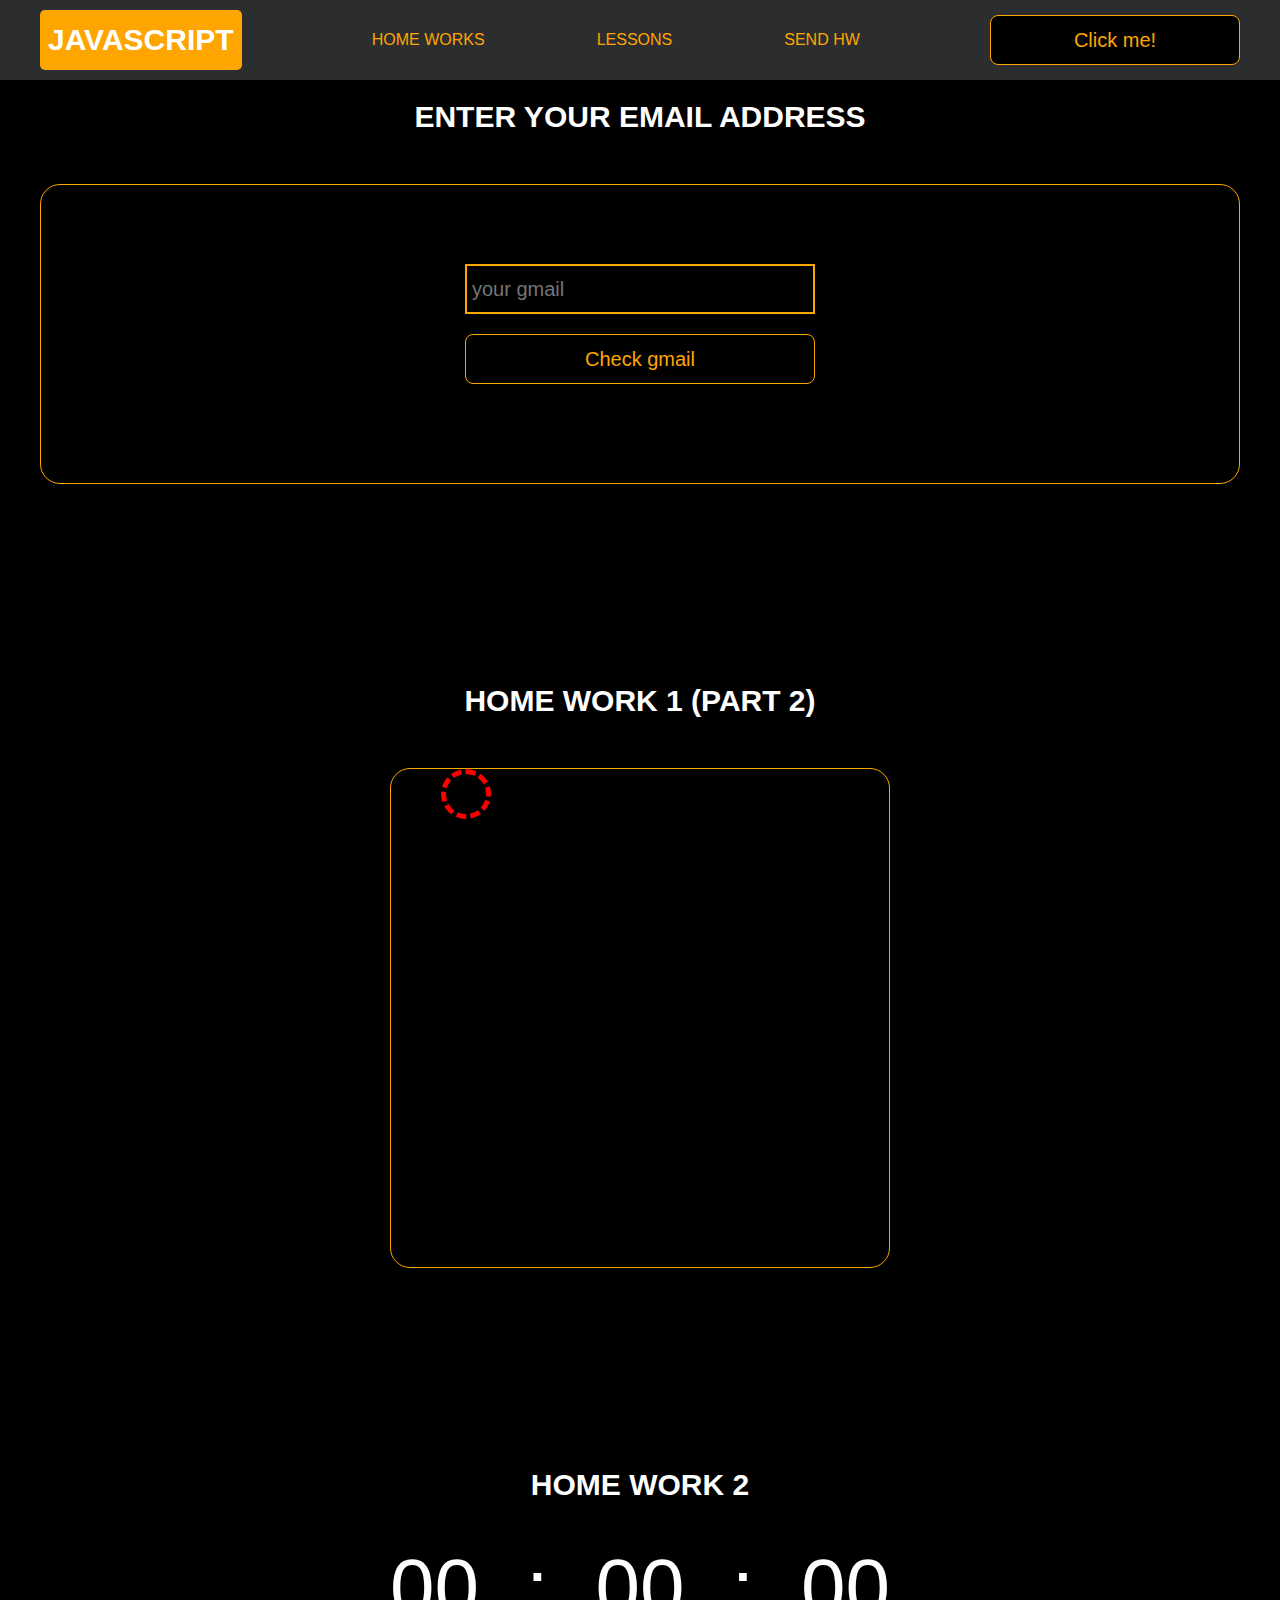
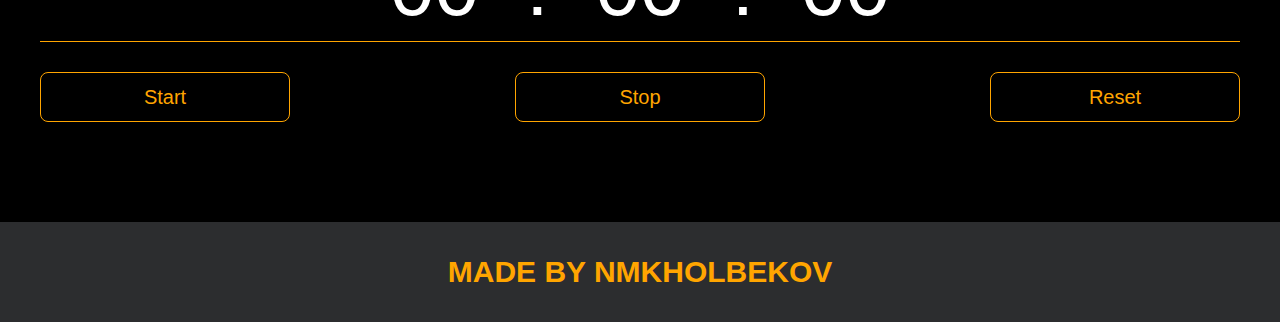
==== project_program_for_students/pages/home_works.html @ a9e52cdc "Hw1" ====
<!DOCTYPE html>
<html lang="en">
<head>
    <meta charset="UTF-8">
    <title>Home Works</title>
    <link rel="stylesheet" href="../css/style.css">
    <link rel="stylesheet" href="../css/core.css">
    <link rel="stylesheet" href="../css/home_works.css">
</head>
<body>

<div class="wrapper">
    <div class="header">
        <div class="container">
            <div class="inner_header">
                <a href="../index.html">
                    <div class="logotype">
                        <h2>Java<span>Script</span></h2>
                    </div>
                </a>
                <ul class="menu">
                    <li class="menu_link">
                        <a href="../pages/home_works.html">Home Works</a>
                    </li>
                    <li class="menu_link">
                        <a href="../pages/lessons.html">Lessons</a>
                    </li>
                    <li class="menu_link">
                        <a href="https://t.me/NurDinBuy16" target="_blank">Send hw</a>
                    </li>
                </ul>
                <button class="btn" id="btn-get">Click me!</button>
            </div>
        </div>
    </div>
    <div class="gmail_block">
        <div class="container">
            <h3>Enter your email address</h3>
            <div class="inner_gmail_block">
                <div class="form_gmail">
                    <label for="gmail_input"></label>
                    <input type="text" id="gmail_input" placeholder="your gmail">
                    <button class="btn" id="gmail_button">Check gmail</button>
                    <span class="checker" id="gmail_result"></span>
                </div>
            </div>
        </div>
    </div>
    <div class="move_block">
        <div class="container">
            <h3>Home work 1 (part 2)</h3>
            <div class="inner_move_block">
                <div class="parent_block">
                    <div class="child_block"></div>
                </div>
            </div>
        </div>
    </div>
    <div class="stopwatch">
        <div class="container">
            <h3>Home work 2 </h3>
            <div class="time">
                <div class="time_block">
                    <div class="interval" id="minutesS">00</div>
                    <div class="break">:</div>
                    <div class="interval" id="secondsS">00</div>
                    <div class="break">:</div>
                    <div class="interval" id="ml-secondsS">00</div>
                </div>
            </div>
            <div class="time_buttons">
                <button class="btn" id="start">Start</button>
                <button class="btn" id="stop">Stop</button>
                <button class="btn" id="reset">Reset</button>
            </div>
        </div>
    </div>
    <div class="footer">
        <div class="container">
            <a href="https://www.instagram.com/kholbekov_n/" target="_blank">
                <div class="inner_footer">
                    <h2>Made by nmkholbekov</h2>
                </div>
            </a>
        </div>
    </div>
</div>

<div class="modal">
    <div class="modal_dialog">
        <div class="modal_content">
            <form action="#">
                <div class="modal_close">&times;</div>
                <div class="modal_title">Мы свяжемся с вами как можно быстрее!</div>
                <input required placeholder="Ваше имя" name="name" type="text" class="modal_input">
                <input required placeholder="Ваш номер телефона" name="phone" type="phone" class="modal_input">
                <button class="btn btn_dark btn_min">Перезвонить мне</button>
            </form>
        </div>
    </div>
</div>

</body>
<script src="../js/home_works.js"></script>
<script src="../js/modal.js"></script>
</html>
---- project_program_for_students/css/style.css ----
/* HEADER */

.header {
    height: 80px;
    background: #2c2d2f;
    display: flex;
    align-items: center;
    width: 100%;
    position: fixed;
    top: 0;
    z-index: 2;
}

.inner_header {
    height: 100%;
    display: flex;
    align-items: center;
    justify-content: space-between;
}

/* LOGOTYPE */

.logotype {
    display: flex;
    align-items: center;
    justify-content: center;
    font-size: 22px;
    height: 60px;
    width: fit-content;
    background: var(--orange);
    padding: 8px;
    color: white;
    border-radius: 5px;
    cursor: pointer;
}

/* HEADER MENU */

.menu {
    display: flex;
    justify-content: space-around;
    width: 600px;
}

.menu_link a {
    color: var(--orange);
    text-transform: uppercase;
}

.menu_link a:hover {
    text-decoration: underline;
}

/* MAIN BLOCK */

.main_block {
    padding: 100px 0;
    background: black;
}

/* BUTTONS COLOR PICKER */

.colors-buttons {
    display: flex;
    justify-content: space-between;
    margin-top: 50px;
}

.btn-color {
    border-radius: 20px;
    border-color: white !important;
}

/* FOOTER */

.footer {
    background: #2c2d2f;
    width: 100%;
}

.inner_footer {
    display: flex;
    align-items: center;
    justify-content: center;
    height: 100px;
}

.footer h2 {
    text-transform: uppercase;
    color: var(--orange);
    font-weight: 600;
}


/* SLIDER BLOCK */

.slider_block {
    padding: 100px 0;
    background: black;
}

.slider {
    position: relative;
    width: 100%;
    height: 300px;
    overflow: hidden;
    border: 3px solid var(--orange);
    border-radius: 20px;
    display: flex;
    align-items: center;
    justify-content: space-between;
    padding: 0 30px;
}

.slide {
    position: absolute;
    top: 60px;
    left: 0;
    width: 100%;
    height: 100%;
    display: none;
    transition: opacity 0.5s ease-in-out;
}

.slide_card {
    color: white;
    margin: 0 auto;
    width: 500px;
    text-align: center;
}

.slide_card h3 {
    color: white;
    text-transform: uppercase;
    font-size: 22px;
}

.slide_card p {
    font-size: 16px;
    text-align: justify;
    margin: 10px 0;
}

.slide_card a {
    color: var(--orange);
    text-decoration: underline;
}

.slide.active_slide {
    display: block;
}

/* VIDEO BLOCK */

.block_video {
    background: black;
    padding: 100px 0;
}

.inner_block_video {
    display: flex;
    justify-content: center;
    margin-top: 50px;
}

/* MODAL */

.modal {
    position: fixed;
    height: 100%;
    width: 100%;
    top: 0;
    left: 0;
    z-index: 2;
    background: rgba(0, 0, 0, 0.8);
    display: none;
}

.modal_dialog {
    max-width: 500px;
    margin: 150px auto;
}

.modal_content {
    position: relative;
    width: 100%;
    padding: 40px;
    background-color: black;
    border: 2px solid var(--orange);
    border-radius: 4px;
    max-height: 80vh;
    overflow-y: auto;
}

.modal_content form {
    display: flex;
    flex-direction: column;
    align-items: center;
}

.modal_close {
    position: absolute;
    top: 8px;
    right: 14px;
    font-size: 30px;
    color: red;
    opacity: 0.5;
    font-weight: 700;
    border: none;
    background-color: transparent;
    cursor: pointer;
}

.modal_title {
    text-align: center;
    font-size: 22px;
    text-transform: uppercase;
    color: white;
}

.modal_input, .btn_min {
    width: 100% !important;
    margin-top: 10px;
}


/*-------BOTTLE-------*/

.botlle {
    background: black;
    padding: 100px 0;
}

.bottle_inner {
    display: flex;
    justify-content: center;
    align-items: center;
}

.bowl {
    position: relative;
    width: 300px;
    height: 300px;
    background: rgba(255, 255, 255, 0.1);
    border-radius: 50%;
    border: 8px solid transparent;
    animation: animate 5s linear infinite;
    transform-origin: bottom center;
    animation-play-state: run;
}

@keyframes animate {
    0% {
        transform: rotate(0deg);
    }
    25% {
        transform: rotate(22deg);
    }
    50% {
        transform: rotate(0deg);
    }
    75% {
        transform: rotate(-22deg);
    }
    100% {
        filter: hue-rotate(360deg);
    }
}

.bowl::before {
    content: "";
    position: absolute;
    top: -15px;
    left: 50%;
    transform: translateX(-50%);
    width: 40%;
    height: 30px;
    border: 15px solid #444;
    border-radius: 50%;
    box-shadow: 0 10px #222;

}

.bowl::after {
    content: "";
    position: absolute;
    top: 35%;
    left: 50%;
    transform: translate(-50%, -50%);
    width: 150px;
    height: 60px;
    background: rgba(255, 255, 255, 0.05);
    transform-origin: center;
    animation: animatebowlshadow 5s linear infinite;
    border-radius: 50%;
    animation-play-state: running;

}


@keyframes animatebowlshadow {
    0% {
        left: 50%;
        width: 150px;
        height: 60px;
    }
    25% {
        left: 55%;
        width: 140px;
        height: 65px;
    }
    50% {
        left: 50%;
        width: 150px;
        height: 60px;
    }
    75% {
        left: 45%;
        width: 140px;
        height: 65px;
    }
    100% {


    }
}


.liquid {
    position: absolute;
    top: 50%;
    left: 5px;
    right: 5px;
    bottom: 5px;
    background: #1ae907;
    border-bottom-left-radius: 150px;
    border-bottom-right-radius: 150px;
    filter: drop-shadow(0 0 80px #1ae907);
    transform-origin: top center;
    animation: animateliquid 5s linear infinite;
    animation-play-state: running;
}

@keyframes animateliquid {
    0% {
        transform: rotate(0deg);
    }
    25% {
        transform: rotate(-22deg);
    }
    30% {
        transform: rotate(-23deg);
    }
    50% {
        transform: rotate(0deg);
    }
    75% {
        transform: rotate(22deg);
    }
    80% {
        transform: rotate(23deg);
    }
    100% {
        transform: rotate(0deg);
    }


}

.liquid::before {
    content: "";
    position: absolute;
    top: -10px;
    width: 100%;
    height: 20px;
    background: #15be05;
    border-radius: 50%;
    filter: drop-shadow(0 0 80px #15be05);
}

.shadow {
    position: absolute;
    top: calc(50% + 150px);
    left: 50%;
    transform: translate(-50%, -50%);
    width: 260px;
    height: 40px;
    background: rgba(0, 0, 0, 0.5);
    border-radius: 50%;
    animation: animateshadow 5s linear infinite;
    animation-play-state: running;

}

@keyframes animateshadow {
    0% {
        left: 50%;
        width: 260px;
        height: 40px;
        top: calc(50% + 150px);

    }

    25% {
        left: 55%;
        width: 265px;
        height: 30px;
        top: calc(50% + 130px);

    }
    50% {
        left: 50%;
        width: 260px;
        height: 40px;
        top: calc(50% + 150px);

    }
    75% {
        left: 45%;
        width: 265px;
        height: 30px;
        top: calc(50% + 130px);

    }
    100% {
    }
}
---- project_program_for_students/css/core.css ----
* {
    margin: 0;
    padding: 0;
    box-sizing: border-box;
}

.container {
    width: 1200px;
    margin: 0 auto;
}

body {
    font-family: "Britannic Bold", sans-serif;
    background: #c2d0d0;
}

.btn {
    width: 250px;
    height: 50px;
    font-size: 20px;
    cursor: pointer;
    border: 1px solid var(--orange);
    background: black;
    color: var(--orange);
    border-radius: 8px;
}

.btn:hover {
    background: #414349;
}

.btn:active {
    background: #56585D;
    border: 2px solid var(--orange);
}

a {
    text-decoration: none;
}

li {
    list-style: none;
}

h1 {
    text-align: center;
    font-size: 70px;
    color: white;
    margin: 0 auto;
    text-transform: uppercase;
    font-weight: 600;
}

h2 {
    text-align: center;
    font-size: 30px;
    color: white;
    margin: 0 auto;
    text-transform: uppercase;
    font-weight: 600;
}

h3 {
    text-align: center;
    font-size: 30px;
    color: white;
    margin: 0 auto;
    text-transform: uppercase;
    font-weight: 600;
}

h4 {
    font-size: 24px;
    color: white;
    text-transform: uppercase;
    font-weight: 600;
}

strong {
    color: #F79300;
}

label {
    font-size: 24px;
    color: var(--orange);
}

input {
    width: 350px;
    height: 50px;
    font-size: 20px;
    padding-left: 5px;
    color: var(--orange);
    background: black;
    border: 2px solid var(--orange);
}

.checker {
    color: white;
    font-size: 30px;
}

.btn-slide {
    display: block;
    width: 100px;
    height: 100px;
    background: var(--orange);
    color: black;
    font-size: 20px;
    text-transform: uppercase;
    border-radius: 50%;
    font-weight: 800;
    z-index: 1;
}

.btn-slide:hover {
    background: #b68733 !important;
    cursor: pointer;
    color: white;
}

:root {
    --orange: #ffa500
}
---- project_program_for_students/css/home_works.css ----
/* GMAIL BLOCK */

.gmail_block {
    background: black;
    padding: 100px 0;
}

.inner_gmail_block {
    margin-top: 50px;
    display: flex;
    justify-content: space-evenly;
    border: 1px solid var(--orange);
    height: 300px;
    border-radius: 20px;
    align-items: center;
}

.form_gmail {
    display: flex;
    flex-direction: column;
    align-items: center;
}

.form_gmail button {
    width: 100%;
    margin: 20px 0;
}

/* MOVE BLOCK */

.move_block {
    background: black;
    padding: 100px 0;
}

.parent_block {
    height: 500px;
    width: 500px;
    border: 1px solid var(--orange);
    position: relative;
    margin: 0 auto;
    border-radius: 20px;
    padding: 50px;
}

.inner_parent_block {
    height: 400px;
    width: 400px;
    border: 1px solid var(--orange);
    border-radius: 18px;
}

.child_block {
    position: absolute;
    top: 0;
    width: 50px;
    height: 50px;
    border: 5px dashed red;
    border-radius: 50%;
    transition: all 0.1s ease;
    animation: rotate 0.1s linear infinite;
}

@keyframes rotate {
    from {
        transform: rotate(-360deg);
    }
}

.inner_move_block {
    margin-top: 50px;
}

/*----ANALOG CLOCK-----*/

.clock {
    --clock-size: 360px;
    width: var(--clock-size);
    height: var(--clock-size);
    position: absolute;
    inset: 0;
    margin: auto;
    border-radius: 50%;
    color: white;
}

.spike {
    position: absolute;
    width: 8px;
    height: 1px;
    background: #fff9;
    line-height: 20px;
    transform-origin: 50%;
    z-index: 5;
    inset: 0;
    margin: auto;
    font-style: normal;
    transform: rotate(var(--rotate)) translateX(var(--dail-size));
}
.spike:nth-child(5n+1) {
    box-shadow: -7px 0 #fff9;
}
.spike:nth-child(5n+1):after {
    content: attr(data-i);
    position: absolute;
    right: 22px;
    top: -10px;
    transition: 1s linear;
    transform: rotate(calc( var(--dRotate) - var(--rotate)));
}

.seconds {
    --dRotate: 0deg;
    --dail-size: calc((var(--clock-size)/ 2) - 8px);
    font-weight: 800;
    font-size: 18px;
    transform: rotate(calc( -1 * var(--dRotate)));
    position: absolute;
    inset: 0;
    margin: auto;
    transition: 1s linear;
}

.minutes {
    --dail-size: calc((var(--clock-size)/ 2) - 65px);
    font-size: 16px;
    transform: rotate(calc( -1 * var(--dRotate)));
    position: absolute;
    inset: 0;
    margin: auto;
    transition: 1s linear;
}

.stop-anim {
    transition: 0s linear;
}
.stop-anim .spike:after {
    transition: 0s linear !important;
}

.hour {
    font-size: 70px;
    font-weight: 900;
    position: absolute;
    left: 50%;
    top: 50%;
    transform: translate(-50%, -50%);
}

.minute {
    font-size: 36px;
    font-weight: 900;
    position: absolute;
    background: #000;
    z-index: 10;
    right: calc(var(--clock-size)/ 4.5);
    top: 50%;
    transform: translateY(-50%);
}
.minute:after {
    content: "";
    position: absolute;
    border: 2px solid #fff;
    border-right: none;
    height: 50px;
    left: -10px;
    top: 50%;
    border-radius: 40px 0 0 40px;
    width: calc(var(--clock-size)/ 2.75);
    transform: translatey(-50%);
}


/*-------STOP WATCH------ */

.time {
    color: white;
    display: flex;
    justify-content: center;
    font-size: 80px;
    height: 100px;
    width: 100%;
    border-bottom: 1px solid var(--orange);
    margin-top: 40px;
}

.time_block {
    display: flex;
    width: 500px;
    justify-content: space-between;
}

.stopwatch {
    padding: 100px 0;
    background: black;
}

.time_buttons {
    margin-top: 30px;
    width: 100%;
    display: flex;
    justify-content: space-between;
}
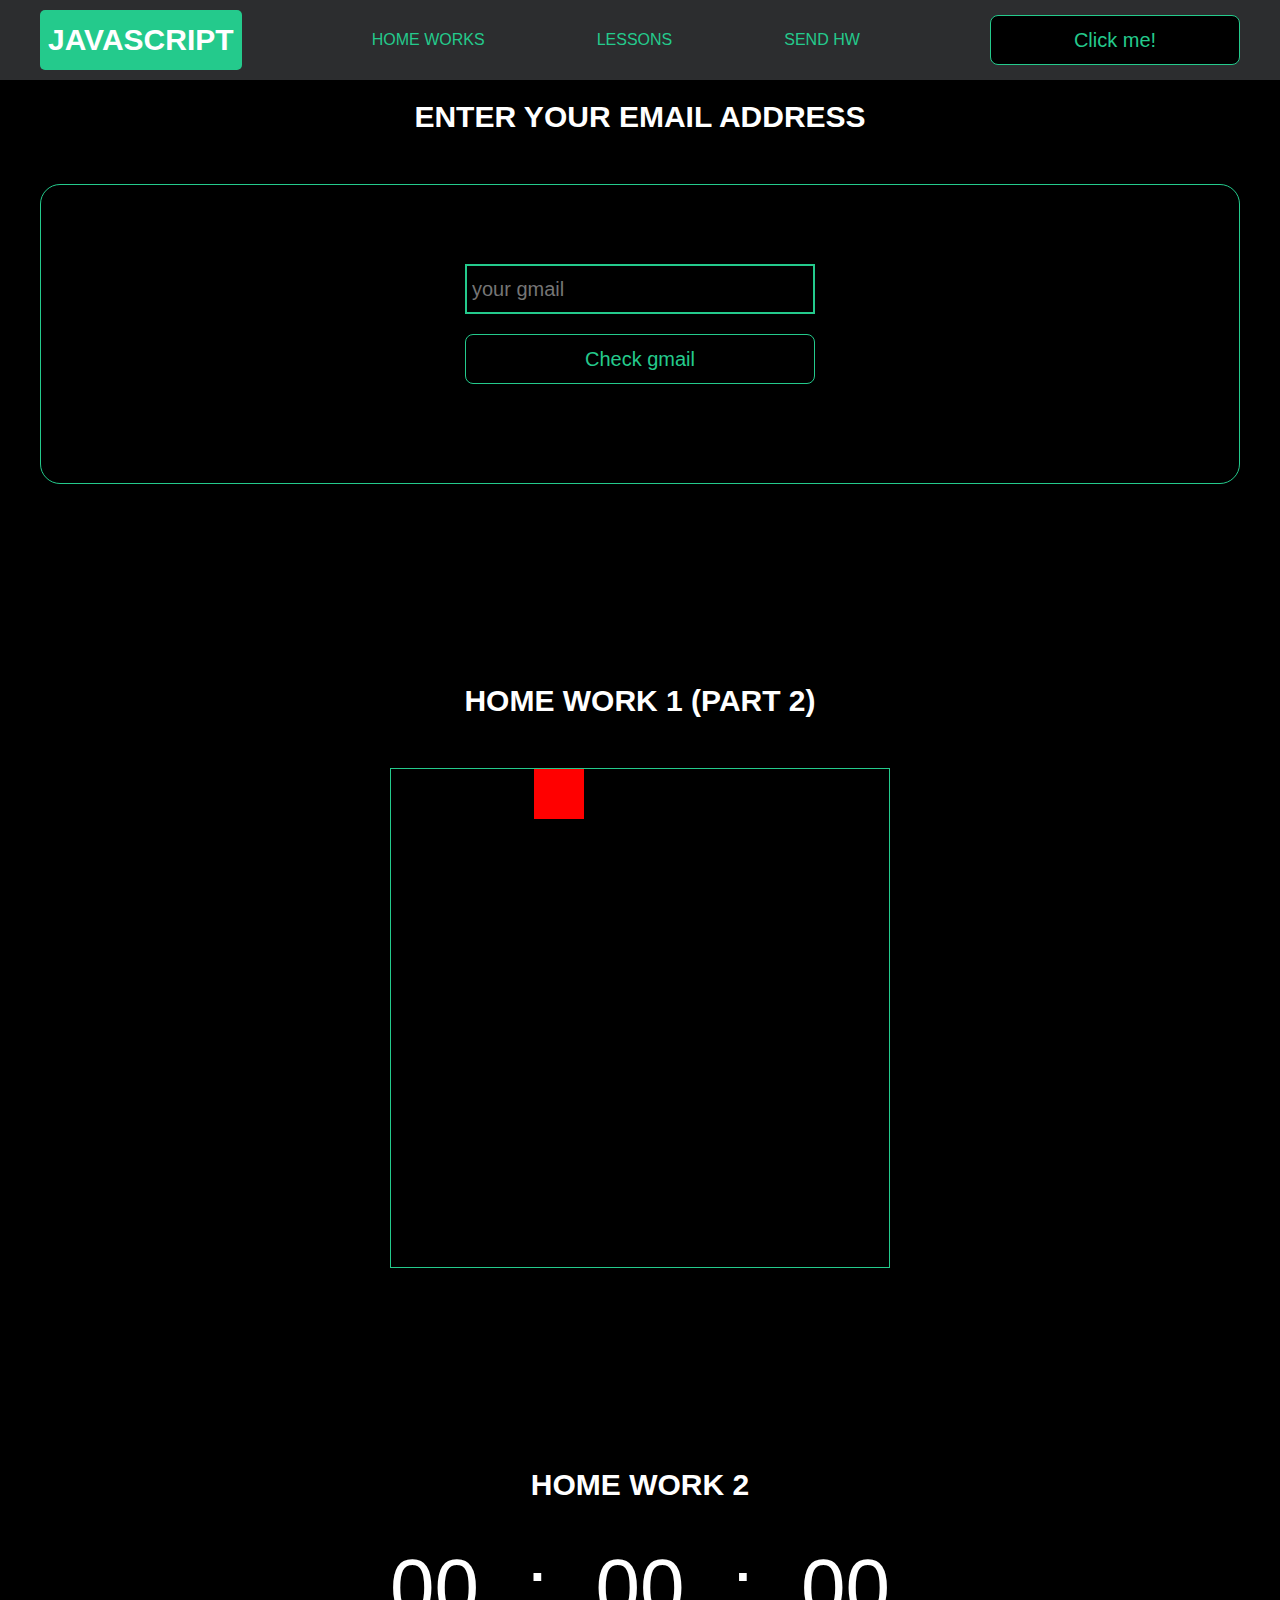
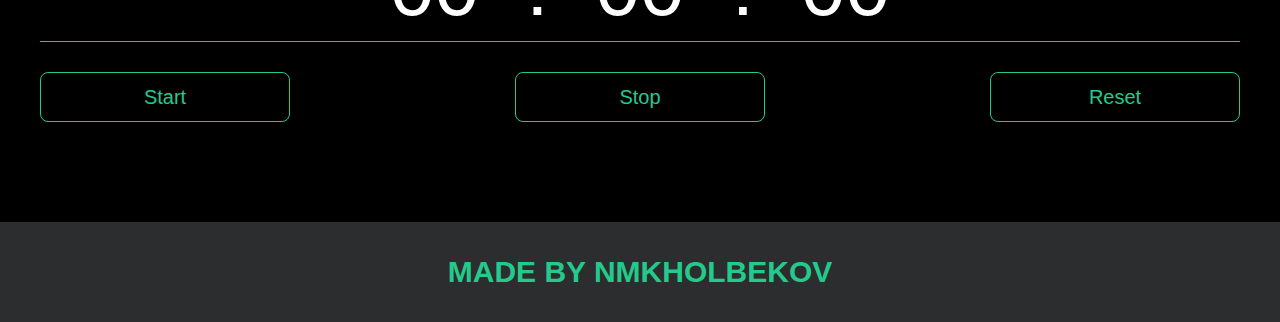
==== commit 29f3991a: "Hw3" ====
--- a/project_program_for_students/pages/home_works.html
+++ b/project_program_for_students/pages/home_works.html
@@ -26,7 +26,7 @@
                         <a href="../pages/lessons.html">Lessons</a>
                     </li>
                     <li class="menu_link">
-                        <a href="https://t.me/NurDinBuy16" target="_blank">Send hw</a>
+                        <a href="" target="_blank">Send hw</a>
                     </li>
                 </ul>
                 <button class="btn" id="btn-get">Click me!</button>
--- a/project_program_for_students/css/core.css
+++ b/project_program_for_students/css/core.css
@@ -77,7 +77,7 @@
 }
 
 strong {
-    color: #F79300;
+    color: #00FA9A;
 }
 
 label {
@@ -114,11 +114,11 @@
 }
 
 .btn-slide:hover {
-    background: #b68733 !important;
+    background: #00FA9A !important;
     cursor: pointer;
     color: white;
 }
 
 :root {
-    --orange: #ffa500
+    --orange: #24CA8C
 }--- a/project_program_for_students/css/home_works.css
+++ b/project_program_for_students/css/home_works.css
@@ -40,8 +40,6 @@
     border: 1px solid var(--orange);
     position: relative;
     margin: 0 auto;
-    border-radius: 20px;
-    padding: 50px;
 }
 
 .inner_parent_block {
@@ -56,16 +54,7 @@
     top: 0;
     width: 50px;
     height: 50px;
-    border: 5px dashed red;
-    border-radius: 50%;
-    transition: all 0.1s ease;
-    animation: rotate 0.1s linear infinite;
-}
-
-@keyframes rotate {
-    from {
-        transform: rotate(-360deg);
-    }
+    background-color: red;
 }
 
 .inner_move_block {
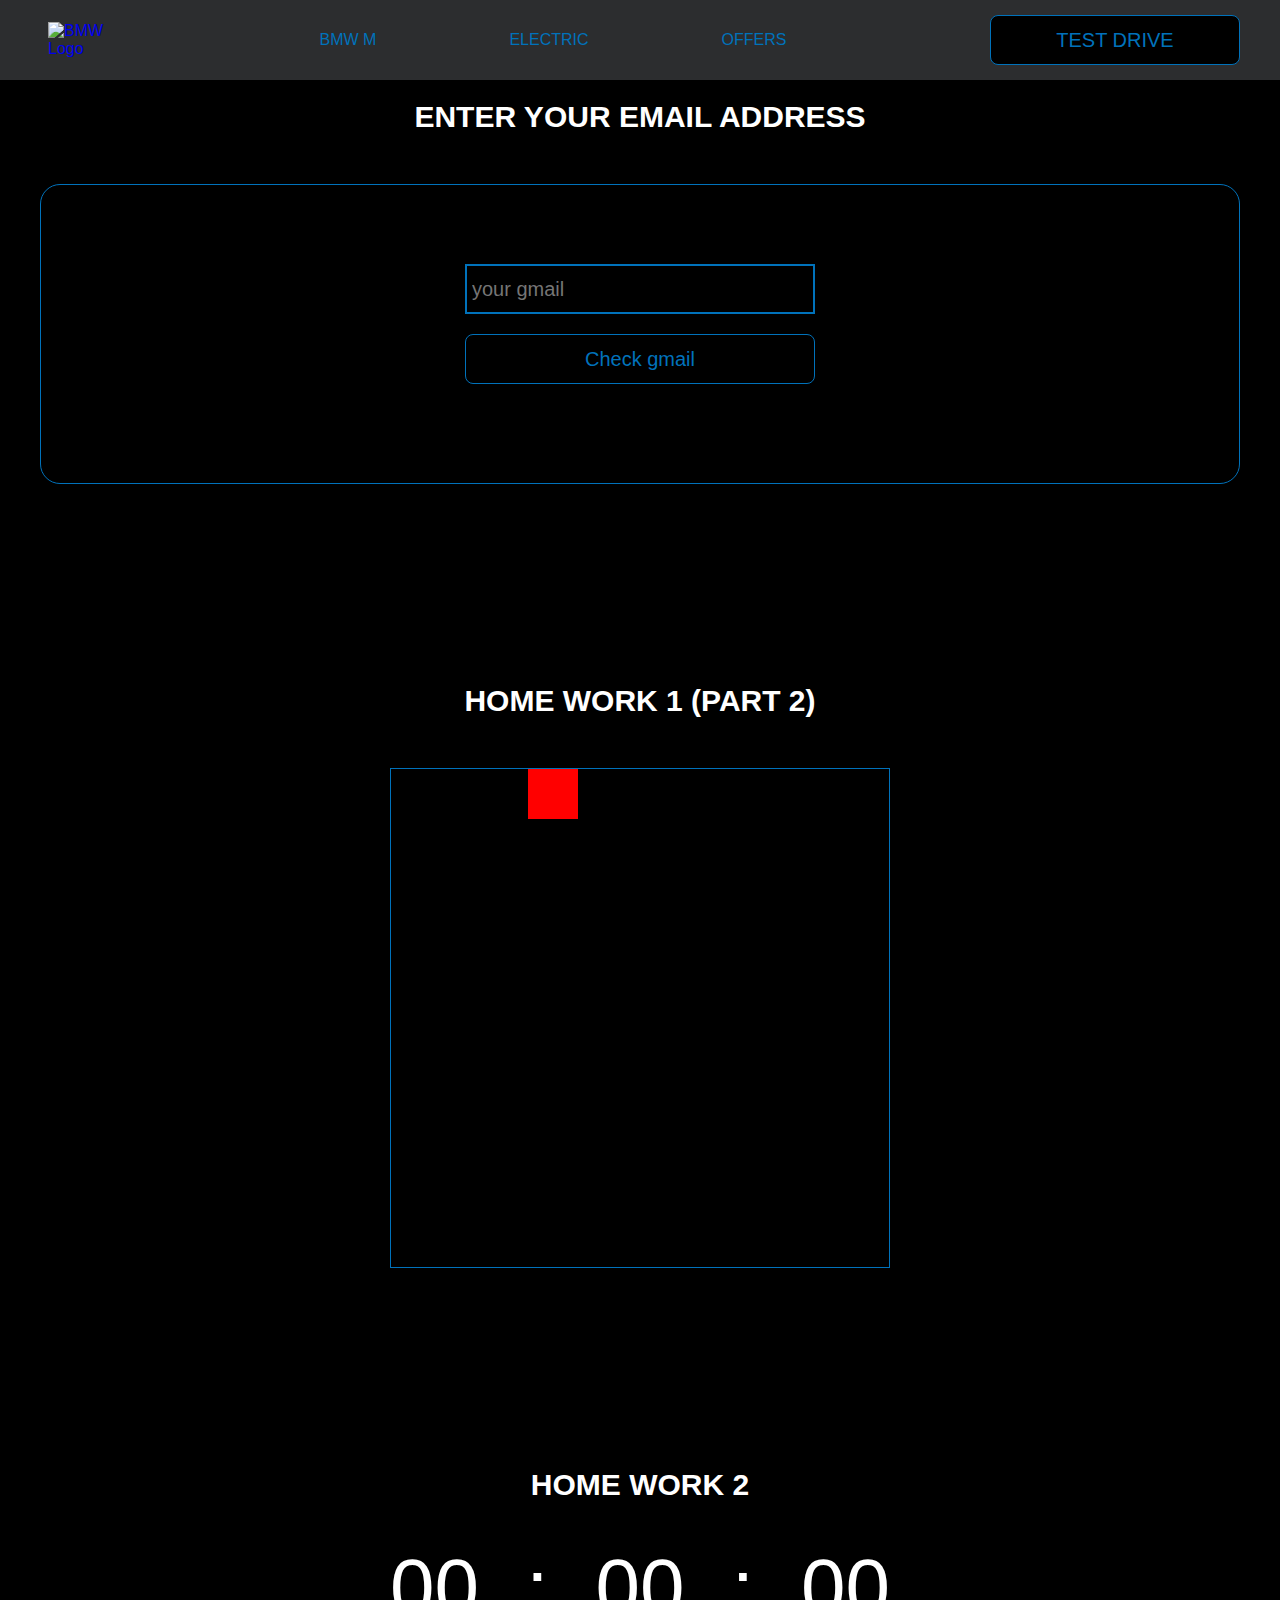
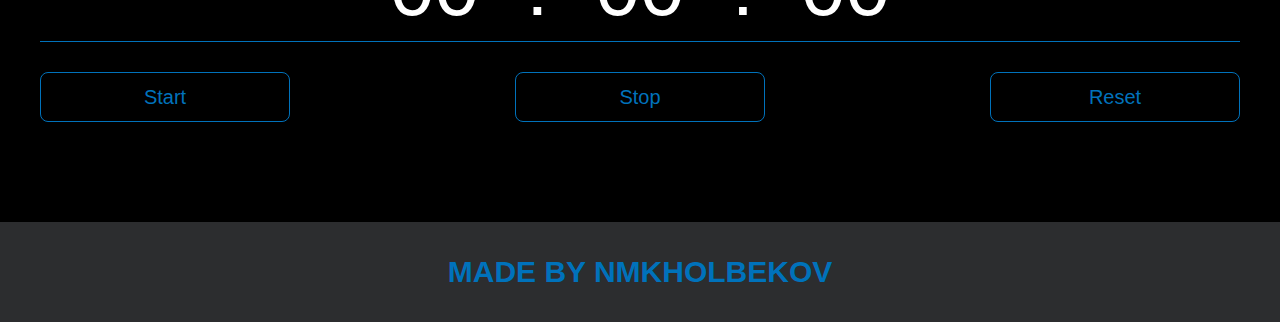
==== commit 9efa7d64: "Hw6" ====
--- a/project_program_for_students/pages/home_works.html
+++ b/project_program_for_students/pages/home_works.html
@@ -15,21 +15,21 @@
             <div class="inner_header">
                 <a href="../index.html">
                     <div class="logotype">
-                        <h2>Java<span>Script</span></h2>
+                        <img src="https://www.bmw.com/etc.clientlibs/settings/wcm/designs/bmwcom/base/resources/ci2020/img/logo-light.svg" alt="BMW Logo">
                     </div>
                 </a>
                 <ul class="menu">
                     <li class="menu_link">
-                        <a href="../pages/home_works.html">Home Works</a>
+                        <a href="../pages/home_works.html">BMW M</a>
                     </li>
                     <li class="menu_link">
-                        <a href="../pages/lessons.html">Lessons</a>
+                        <a href="../pages/lessons.html">ELECTRIC</a>
                     </li>
                     <li class="menu_link">
-                        <a href="" target="_blank">Send hw</a>
+                        <a href="" target="_blank">OFFERS</a>
                     </li>
                 </ul>
-                <button class="btn" id="btn-get">Click me!</button>
+                <button class="btn" id="btn-get">TEST DRIVE</button>
             </div>
         </div>
     </div>
--- a/project_program_for_students/css/style.css
+++ b/project_program_for_students/css/style.css
@@ -23,16 +23,14 @@
 .logotype {
     display: flex;
     align-items: center;
-    justify-content: center;
-    font-size: 22px;
-    height: 60px;
-    width: fit-content;
-    background: var(--orange);
     padding: 8px;
-    color: white;
     border-radius: 5px;
     cursor: pointer;
 }
+.logotype img {
+    width: 60px;
+}
+
 
 /* HEADER MENU */
 
@@ -54,8 +52,10 @@
 /* MAIN BLOCK */
 
 .main_block {
-    padding: 100px 0;
-    background: black;
+    padding: 262px 0;
+    background-image: url("https://images.netdirector.co.uk/gforces-auto/image/upload/q_auto,c_fill,f_auto,fl_lossy,w_1600,h_900/auto-client/def63ca90b33eee6a9e419d8a620981d/1.jpg");
+    background-position: center;
+    background-repeat: no-repeat;
 }
 
 /* BUTTONS COLOR PICKER */
@@ -226,7 +226,7 @@
 
 /*-------BOTTLE-------*/
 
-.botlle {
+.bottle {
     background: black;
     padding: 100px 0;
 }
@@ -425,3 +425,45 @@
     100% {
     }
 }
+
+/* AUTO BLOCK */
+.autoBlock {
+    width: 250px;
+    height: 280px;
+    padding: 10px;
+    border: 4px solid;
+    border-radius: 15px;
+    text-align: center;
+    box-sizing: border-box;
+    font-family: "Dubai", sans-serif;
+}
+
+.autoPhoto {
+    width: 200px;
+    height: 100px;
+    margin: 0 auto;
+    border-radius: 50%;
+}
+
+.autoPhoto img {
+    width: 100%;
+    height: 100%;
+    object-fit: cover;
+}
+
+.wrap {
+    height: 680px;
+    display: flex;
+    justify-content: space-evenly;
+    align-items: center;
+    flex-wrap: wrap;
+    padding-top: 100px;
+    padding-bottom: 50px;
+    background-image: url("https://www.bmw-m.com/content/dam/bmw/marketBMW_M/common/topics/Elektrifizierung/bmw-m-electrified-stage-front-01.jpg/jcr:content/renditions/cq5dam.resized.img.1680.large.time1697198652480.jpg");
+    background-repeat: no-repeat;
+}
+
+.autoBlock p,
+.autoBlock span {
+    margin: 8px 0;
+}
--- a/project_program_for_students/css/core.css
+++ b/project_program_for_students/css/core.css
@@ -11,7 +11,7 @@
 
 body {
     font-family: "Britannic Bold", sans-serif;
-    background: #c2d0d0;
+    background: white;
 }
 
 .btn {
@@ -77,7 +77,7 @@
 }
 
 strong {
-    color: #00FA9A;
+    color: #81C4FF;
 }
 
 label {
@@ -114,11 +114,11 @@
 }
 
 .btn-slide:hover {
-    background: #00FA9A !important;
+    background: #16588E !important;
     cursor: pointer;
     color: white;
 }
 
 :root {
-    --orange: #24CA8C
+    --orange: #0072bb
 }